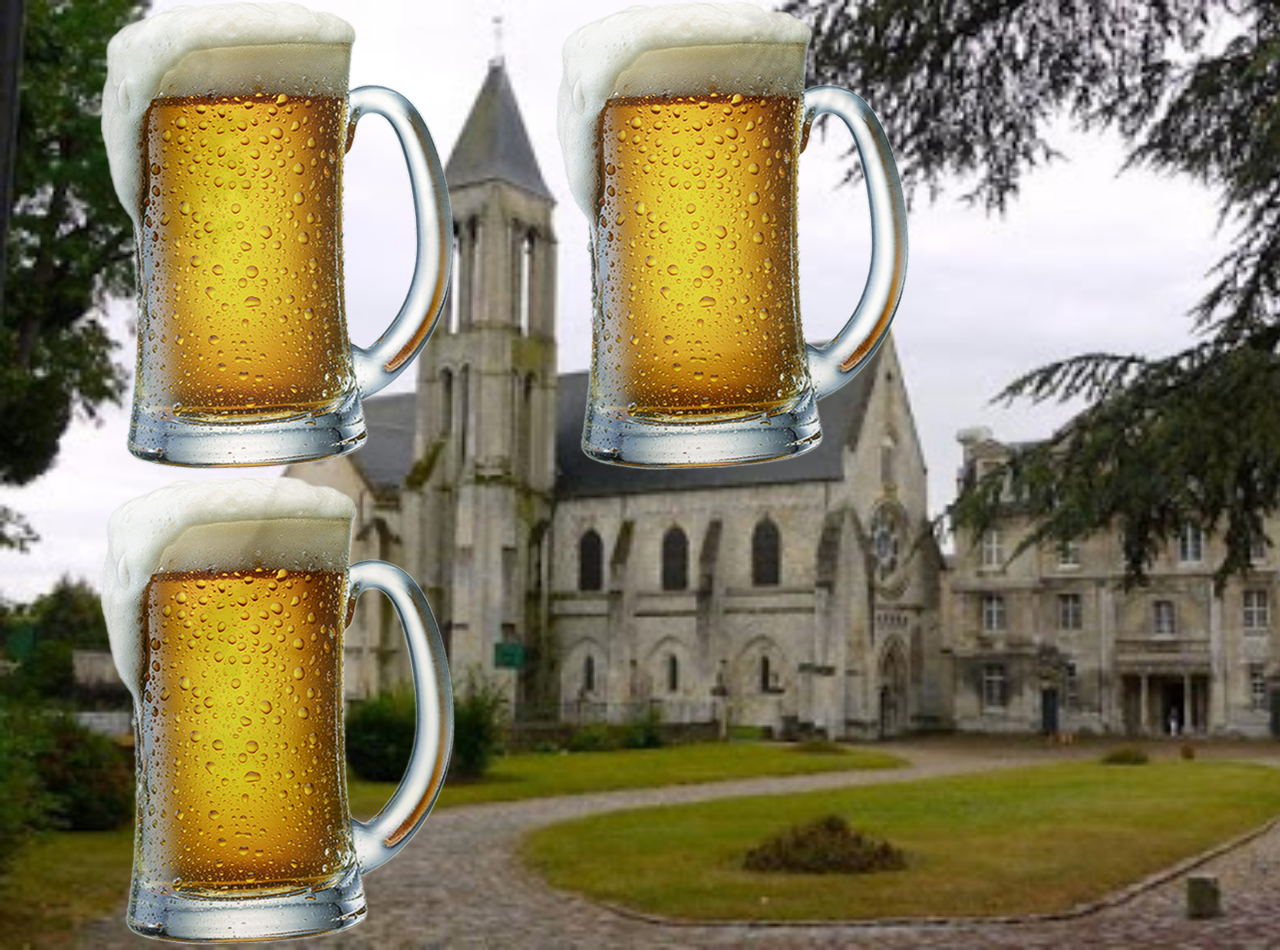
==== intro.html @ a1375550 "test" ====
<!doctype html>
<html lang="en">
<head>
	<meta charset="UTF-8">
	<title>Coloc Game</title>
    <link rel="stylesheet" href="./style2.css">
    <link rel="shortcut icon" type="image/png" href="./images/image.png"/>


</head>
<body>


 
<div class="test"> 


    <section class="projects">
        <p class="initial">     <img src="./images/biere2.png">
        </p> <br>
<div class="hoverition">
        <p>  PingPong
        </p>
        <a class="myButton" href="./index.html">LINK</a>   
    </div>
</section>
<section class="projects">
    <p class="initial">     <img src="./images/biere2.png">
    </p> <br>
<div class="hoverition">
    <p>  Snake
    </p>
    <a href="#" class="myButton">LINK</a>         </div>
</section>
<section class="projects">
    <p class="initial">     <img src="./images/biere2.png">
    </p> <br>
<div class="hoverition">
    <p>  Morpion
    </p>
    <a class="myButton" href="./morpion.html">LINK</a>   
</div>
</section>

</div>
    

<script
src="https://code.jquery.com/jquery-3.3.1.min.js"
integrity="sha256-FgpCb/KJQlLNfOu91ta32o/NMZxltwRo8QtmkMRdAu8="
crossorigin="anonymous"></script> 
    <script src="./script.js"> </script>

</body>
</html>
---- style2.css ----
body > img:nth-child(1){

text-align: center;
margin-top: 100px;

}

body {
    background-image: url("./images/sv.jpg");
    margin : 40px auto; 

    background-repeat: no-repeat;
    background-size:cover ;
    position : center ;
    color : white;
    text-align: center;
    font-family: 'Gill Sans', 'Gill Sans MT', Calibri, 'Trebuchet MS', sans-serif;
    margin : 0
}

/* body > img:nth-child(1):hover{

} */


.projects{
    margin-left : 100px ; 
    float : left ;
    /* flex : 1; */
    text-align: center; 
    height : 20rem;
    width : 20%;
    /* border : solid 1px grey ; */
    opacity: 0.9;
  filter: alpha(opacity=30); 
  color : black ; 
  display : table; 

}


.projects:hover{

    /* border : solid 1px grey ; */
    opacity: 0.6;
}


.projects .hoverition{
    visibility: hidden;
    display : none ;

}

.projects:hover .hoverition{
    visibility: visible;
    color : black ; 
    font-family: 'Work Sans', sans-serif;
    margin-top : 10px; 
    display : table-cell; 
    vertical-align: middle;
    background-color: rgba(0,0,0,0.4); 

}

.projects .initial {
    visibility: visible;
    color : black  ; 
    font-family: 'Work Sans', sans-serif;
    font-size : 20px ;
    margin-top : 100px ;
    display : table-cell; 
    vertical-align: middle;
 
}

.projects:hover .initial{
visibility: hidden;
display : none ;
}

/* test */
.test{
    position : center ;
    color : white;
    text-align: center;
    font-family: 'Gill Sans', 'Gill Sans MT', Calibri, 'Trebuchet MS', sans-serif;
    margin : 0
}



/* button */

.myButton {
	-moz-box-shadow:inset 0px 1px 0px 0px #ffffff;
	-webkit-box-shadow:inset 0px 1px 0px 0px #ffffff;
	box-shadow:inset 0px 1px 0px 0px #ffffff;
	background:-webkit-gradient(linear, left top, left bottom, color-stop(0.05, #ededed), color-stop(1, #dfdfdf));
	background:-moz-linear-gradient(top, #ededed 5%, #dfdfdf 100%);
	background:-webkit-linear-gradient(top, #ededed 5%, #dfdfdf 100%);
	background:-o-linear-gradient(top, #ededed 5%, #dfdfdf 100%);
	background:-ms-linear-gradient(top, #ededed 5%, #dfdfdf 100%);
	background:linear-gradient(to bottom, #ededed 5%, #dfdfdf 100%);
	filter:progid:DXImageTransform.Microsoft.gradient(startColorstr='#ededed', endColorstr='#dfdfdf',GradientType=0);
	background-color:#ededed;
	-moz-border-radius:6px;
	-webkit-border-radius:6px;
	border-radius:6px;
	border:1px solid #dcdcdc;
	display:inline-block;
	cursor:pointer;
	color:#777777;
	font-family:Arial;
	font-size:15px;
	font-weight:bold;
	padding:6px 24px;
	text-decoration:none;
	text-shadow:0px 1px 0px #ffffff;
}
.myButton:hover {
	background:-webkit-gradient(linear, left top, left bottom, color-stop(0.05, #dfdfdf), color-stop(1, #ededed));
	background:-moz-linear-gradient(top, #dfdfdf 5%, #ededed 100%);
	background:-webkit-linear-gradient(top, #dfdfdf 5%, #ededed 100%);
	background:-o-linear-gradient(top, #dfdfdf 5%, #ededed 100%);
	background:-ms-linear-gradient(top, #dfdfdf 5%, #ededed 100%);
	background:linear-gradient(to bottom, #dfdfdf 5%, #ededed 100%);
	filter:progid:DXImageTransform.Microsoft.gradient(startColorstr='#dfdfdf', endColorstr='#ededed',GradientType=0);
	background-color:#dfdfdf;
}
.myButton:active {
	position:relative;
	top:1px;
}
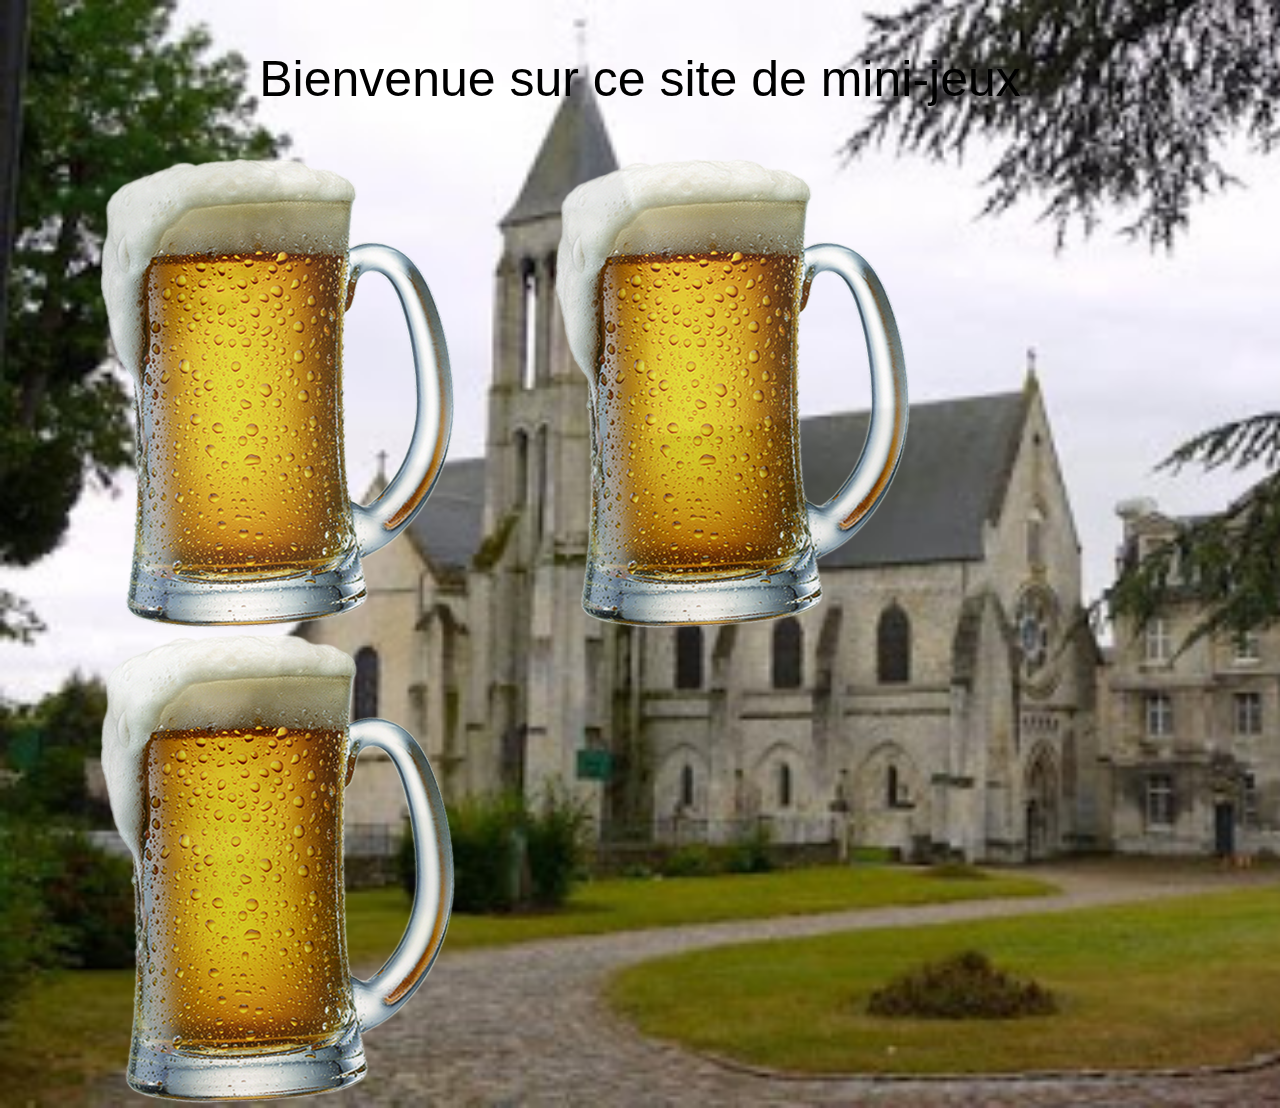
==== commit 9cd6d845: "done" ====
--- a/intro.html
+++ b/intro.html
@@ -11,7 +11,11 @@
 <body>
 
 
- 
+ <div>
+     <p> Bienvenue sur ce site de mini-jeux</p>
+ </div>
+
+
 <div class="test"> 
 
 
@@ -30,7 +34,8 @@
 <div class="hoverition">
     <p>  Snake
     </p>
-    <a href="#" class="myButton">LINK</a>         </div>
+    <a class="myButton" href="./snake.html">LINK</a>   
+</div>
 </section>
 <section class="projects">
     <p class="initial">     <img src="./images/biere2.png">
--- a/style2.css
+++ b/style2.css
@@ -137,3 +137,7 @@
 
 
 
+body > div:nth-child(1) > p{
+    font-size: 50px;
+    color: black;
+}